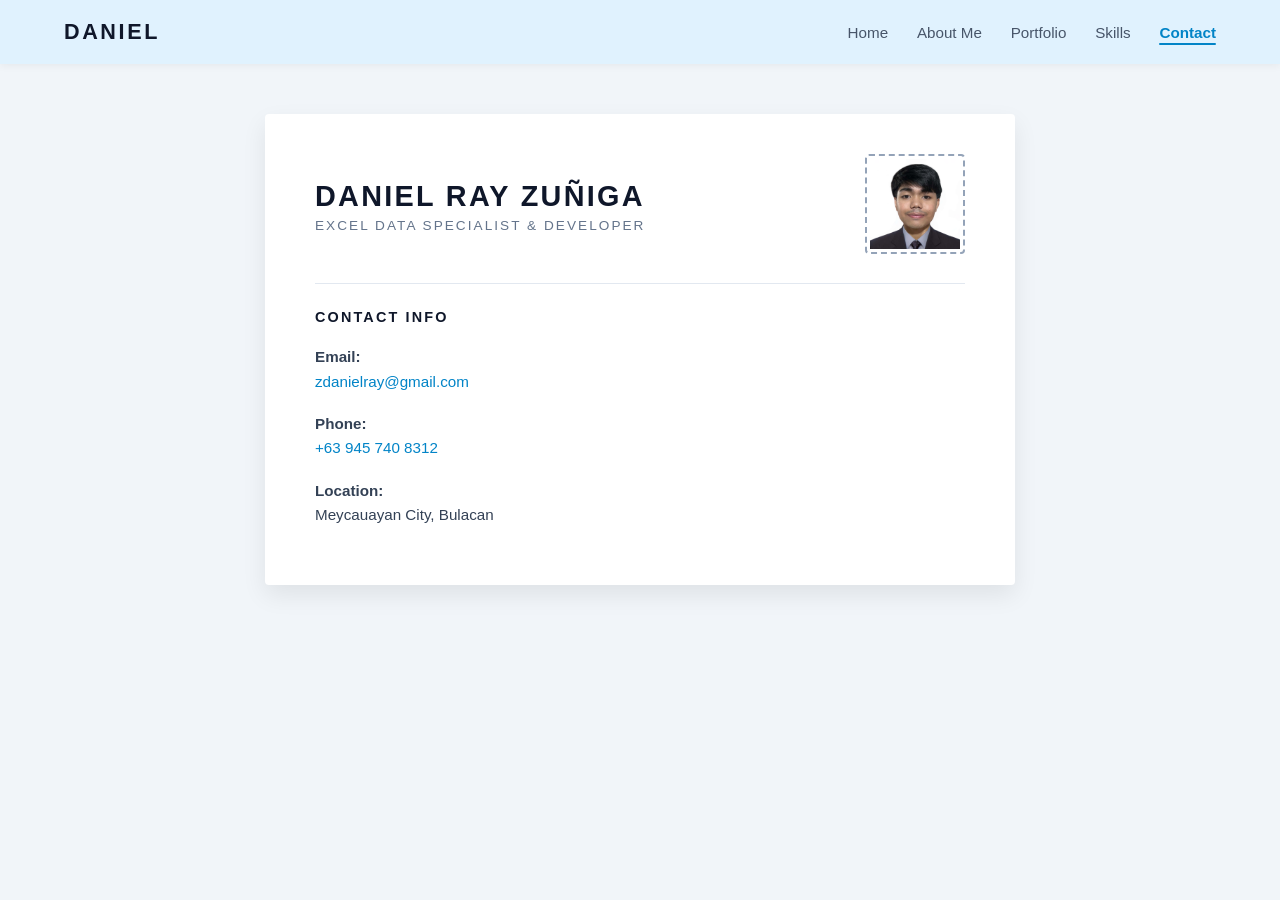
==== contact.html @ 2e44f580 "Add files via upload" ====
<!DOCTYPE html>
<html lang="en">
<head>
    <meta charset="UTF-8">
    <meta name="viewport" content="width=device-width, initial-scale=1.0">
    <title>Contact - Daniel Ray Zuñiga</title>
    <link rel="stylesheet" href="contactstyle.css">
</head>
<body>
    <header class="navbar">
        <a href="homepage.html" class="logo">DANIEL</a>
        <nav class="nav-links">
            <a href="homepage.html">Home</a>
            <a href="aboutme.html">About Me</a>
            <a href="portfolio.html">Portfolio</a>
            <a href="skills.html">Skills</a>
            <a href="contact.html" class="active">Contact</a>
        </nav>
    </header>
    <section class="page-wrapper">
        <section class="contact-card">
            <section class="card-header">
                <section class="header-text">
                    <h1>DANIEL RAY ZUÑIGA</h1>
                    <h2>EXCEL DATA SPECIALIST &amp; DEVELOPER</h2>
                </section>
                <section class="header-photo">
                    <img src="profile2.jpg" alt="Daniel Ray Zuñiga" class="profile-pic">
                </section>
            </section>

            <hr class="divider">

            <section class="contact-details">
                <h3>CONTACT INFO</h3>
                
                <p>
                    <strong>Email:</strong><br>
                    <a href="mailto:zdanielray@gmail.com" class="contact-link">zdanielray@gmail.com</a>
                </p>

                <p>
                    <strong>Phone:</strong><br>
                    <a href="tel:+639457408312" class="contact-link">+63 945 740 8312</a>
                </p>

                <p>
                    <strong>Location:</strong><br>
                    Meycauayan City, Bulacan
                </p>
            </section>
        </section>
    </section>

</body>
</html>
---- contactstyle.css ----
body {
    margin: 0;
    padding: 0;
    font-family: 'Inter', -apple-system, BlinkMacSystemFont, "Segoe UI", Roboto, sans-serif;
    background-color: #f1f5f9;
}

.navbar {
    display: flex;
    justify-content: space-between;
    align-items: center;
    background-color: #e0f2fe;
    padding: 1.2rem 4rem;
    box-shadow: 0 2px 8px rgba(0, 0, 0, 0.05);
}

.logo {
    font-size: 1.35rem;
    font-weight: 700;
    letter-spacing: 0.12em;
    text-transform: uppercase;
    color: #0f172a;
    text-decoration: none;
}

.nav-links {
    display: flex;
    gap: 1.8rem;
}

.nav-links a {
    text-decoration: none;
    font-size: 0.95rem;
    font-weight: 500;
    color: #475569;
    position: relative;
    transition: color 0.2s ease;
}

.nav-links a:hover {
    color: #0284c7;
}

.nav-links a.active {
    color: #0284c7;
    font-weight: 700;
}

.nav-links a.active::after {
    content: '';
    position: absolute;
    bottom: -4px;
    left: 0;
    width: 100%;
    height: 2px;
    background-color: #0284c7;
    border-radius: 2px;
}

.page-wrapper {
    display: flex;
    justify-content: center;
    padding: 50px 20px;
}

/* Paper Resume Card */
.contact-card {
    background-color: #ffffff;
    width: 100%;
    max-width: 650px;
    padding: 40px 50px;
    box-shadow: 0 10px 25px rgba(0, 0, 0, 0.08);
    border-radius: 4px;
}

/* Header Area */
.card-header {
    display: flex;
    justify-content: space-between;
    align-items: center;
}

.header-text h1 {
    font-size: 1.8rem;
    letter-spacing: 0.08em;
    color: #0f172a;
    margin: 0 0 5px 0;
}

.header-text h2 {
    font-size: 0.85rem;
    letter-spacing: 0.15em;
    color: #64748b;
    margin: 0;
    font-weight: 500;
}

.profile-pic {
    width: 90px;
    height: 90px;
    object-fit: cover;
    border: 2px dashed #94a3b8;
    padding: 3px;
    border-radius: 4px;
}

.divider {
    border: none;
    border-top: 1px solid #e2e8f0;
    margin: 25px 0;
}

/* Details Area */
.contact-details h3 {
    font-size: 0.9rem;
    letter-spacing: 0.15em;
    color: #0f172a;
    margin-bottom: 20px;
}

.contact-details p {
    font-size: 0.95rem;
    color: #334155;
    line-height: 1.6;
    margin-bottom: 18px;
}

.contact-link {
    color: #0284c7;
    text-decoration: none;
}

.contact-link:hover {
    text-decoration: underline;
}
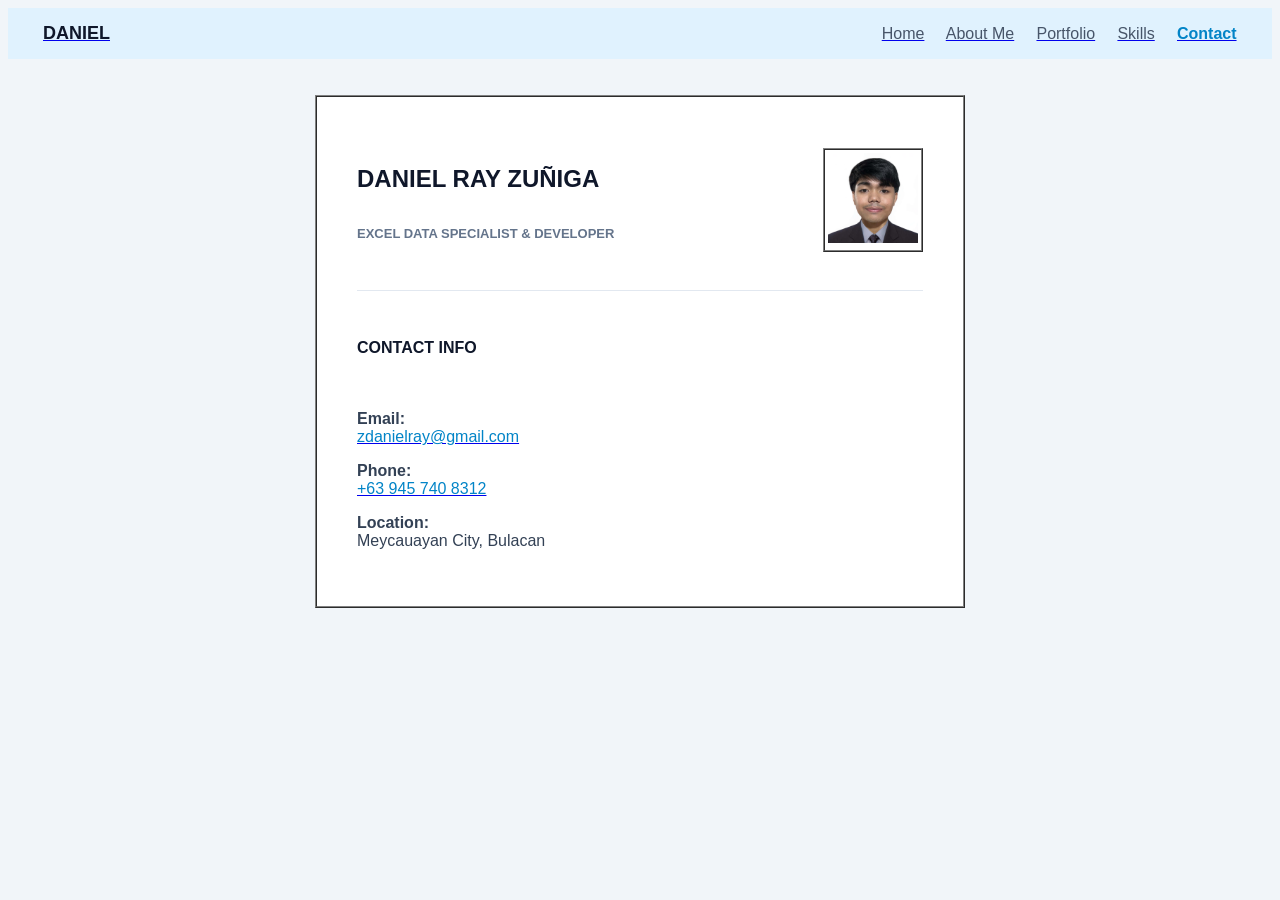
==== commit ab6dc6b7: "Add files via upload" ====
--- a/contact.html
+++ b/contact.html
@@ -4,53 +4,107 @@
     <meta charset="UTF-8">
     <meta name="viewport" content="width=device-width, initial-scale=1.0">
     <title>Contact - Daniel Ray Zuñiga</title>
-    <link rel="stylesheet" href="contactstyle.css">
 </head>
-<body>
-    <header class="navbar">
-        <a href="homepage.html" class="logo">DANIEL</a>
-        <nav class="nav-links">
-            <a href="homepage.html">Home</a>
-            <a href="aboutme.html">About Me</a>
-            <a href="portfolio.html">Portfolio</a>
-            <a href="skills.html">Skills</a>
-            <a href="contact.html" class="active">Contact</a>
-        </nav>
-    </header>
-    <section class="page-wrapper">
-        <section class="contact-card">
-            <section class="card-header">
-                <section class="header-text">
-                    <h1>DANIEL RAY ZUÑIGA</h1>
-                    <h2>EXCEL DATA SPECIALIST &amp; DEVELOPER</h2>
-                </section>
-                <section class="header-photo">
-                    <img src="profile2.jpg" alt="Daniel Ray Zuñiga" class="profile-pic">
-                </section>
-            </section>
+<body bgcolor="#f1f5f9" text="#334155">
 
-            <hr class="divider">
+    <table width="100%" bgcolor="#e0f2fe" cellpadding="15" cellspacing="0" border="0">
+        <tr>
+            <td align="left" width="30%">
+                &nbsp;&nbsp;&nbsp;&nbsp;
+                <a href="homepage.html">
+                    <font face="Arial, sans-serif" color="#0f172a" size="4">
+                        <b>DANIEL</b>
+                    </font>
+                </a>
+            </td>
+            <td align="right" width="70%">
+                <font face="Arial, sans-serif" size="3">
+                    <a href="homepage.html"><font color="#475569">Home</font></a> &nbsp;&nbsp;&nbsp;
+                    <a href="aboutme.html"><font color="#475569">About Me</font></a> &nbsp;&nbsp;&nbsp;
+                    <a href="portfolio.html"><font color="#475569">Portfolio</font></a> &nbsp;&nbsp;&nbsp;
+                    <a href="skills.html"><font color="#475569">Skills</font></a> &nbsp;&nbsp;&nbsp;
+                    <b><a href="contact.html"><font color="#0284c7">Contact</font></a></b>
+                </font>
+                &nbsp;&nbsp;&nbsp;&nbsp;
+            </td>
+        </tr>
+    </table>
 
-            <section class="contact-details">
-                <h3>CONTACT INFO</h3>
-                
-                <p>
-                    <strong>Email:</strong><br>
-                    <a href="mailto:zdanielray@gmail.com" class="contact-link">zdanielray@gmail.com</a>
-                </p>
+    <br><br>
 
-                <p>
-                    <strong>Phone:</strong><br>
-                    <a href="tel:+639457408312" class="contact-link">+63 945 740 8312</a>
-                </p>
+    <table width="650" align="center" bgcolor="#ffffff" cellpadding="40" cellspacing="0" border="1">
+        <tr>
+            <td>
 
-                <p>
-                    <strong>Location:</strong><br>
-                    Meycauayan City, Bulacan
-                </p>
-            </section>
-        </section>
-    </section>
+                <table width="100%" cellpadding="0" cellspacing="0" border="0">
+                    <tr>
+                        <td valign="middle" width="70%">
+                            <h1>
+                                <font face="Arial, sans-serif" color="#0f172a" size="5">
+                                    DANIEL RAY ZUÑIGA
+                                </font>
+                            </h1>
+                            <h2>
+                                <font face="Arial, sans-serif" color="#64748b" size="2">
+                                    EXCEL DATA SPECIALIST &amp; DEVELOPER
+                                </font>
+                            </h2>
+                        </td>
+                        <td align="right" valign="middle" width="30%">
+                            <table border="1" cellpadding="3" cellspacing="0">
+                                <tr>
+                                    <td>
+                                        <img src="profile2.jpg" alt="Daniel Ray Zuñiga" width="90" height="90">
+                                    </td>
+                                </tr>
+                            </table>
+                        </td>
+                    </tr>
+                </table>
+
+                <br>
+                <hr color="#e2e8f0" size="1">
+                <br>
+
+                <table width="100%" cellpadding="0" cellspacing="0" border="0">
+                    <tr>
+                        <td>
+                            <h3>
+                                <font face="Arial, sans-serif" color="#0f172a" size="3">
+                                    <b>CONTACT INFO</b>
+                                </font>
+                            </h3>
+                            <br>
+
+                            <p>
+                                <font face="Arial, sans-serif" color="#334155" size="3">
+                                    <b>Email:</b><br>
+                                    <a href="mailto:zdanielray@gmail.com"><font color="#0284c7">zdanielray@gmail.com</font></a>
+                                </font>
+                            </p>
+
+                            <p>
+                                <font face="Arial, sans-serif" color="#334155" size="3">
+                                    <b>Phone:</b><br>
+                                    <a href="tel:+639457408312"><font color="#0284c7">+63 945 740 8312</font></a>
+                                </font>
+                            </p>
+
+                            <p>
+                                <font face="Arial, sans-serif" color="#334155" size="3">
+                                    <b>Location:</b><br>
+                                    Meycauayan City, Bulacan
+                                </font>
+                            </p>
+                        </td>
+                    </tr>
+                </table>
+
+            </td>
+        </tr>
+    </table>
+
+    <br><br>
 
 </body>
 </html>
